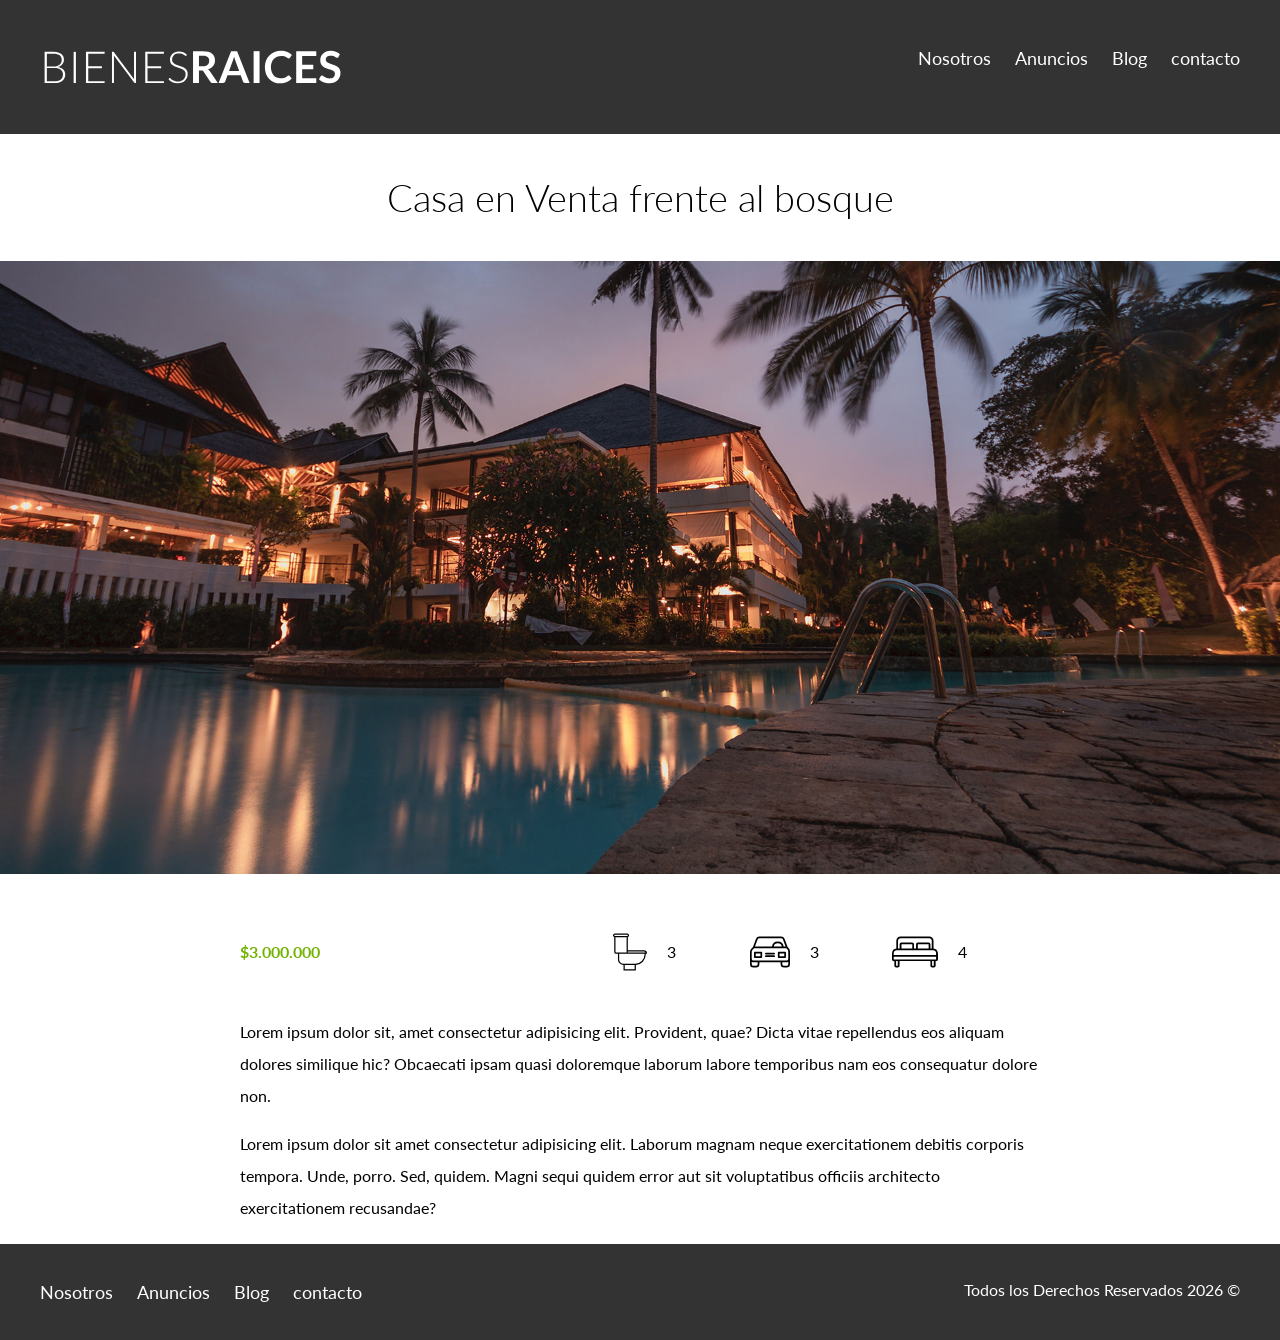
==== anuncio.html @ e01a39d3 "Primer commit" ====
<!DOCTYPE html>
<html lang="en">

<head>
    <meta charset="UTF-8">
    <meta name="viewport" content="width=device-width, initial-scale=1.0">
    <title>Bienes Raices</title>
    <link
        href="https://fonts.googleapis.com/css2?family=Lato:ital,wght@0,100;0,300;0,400;0,700;0,900;1,100;1,300;1,400;1,700;1,900&display=swap"
        rel="stylesheet">
    <link rel="stylesheet" href="css/normalize.css">
    <link rel="stylesheet" href="css/styles.css">
</head>

<body>

    <header class="site-header">
        <div class="contenedor contenido-header">
            <div class="barra">
                <a href="/">
                    <img src="img/logo.svg" alt="Logotipo de Bienes Raices">
                </a>
                <nav class="navegacion">
                    <a href="nosotros.html">Nosotros</a>
                    <a href="anuncios.html">Anuncios</a>
                    <a href="blog.html">Blog</a>
                    <a href="contacto.html">contacto</a>
                </nav>
            </div>
        </div>
    </header>

    <h1 class="fw-300 centrar-texto">Casa en Venta frente al bosque</h1>
    <img src="img/destacada.jpg" alt="Imagen Anuncio">

    <main class="contenedor seccion contenido-centrado">
        <div class="resumen-propiedad">
            <p class="precio">$3.000.000</p>
            <ul class="iconos-caracteristicas">
                <li>
                    <img src="img/icono_wc.svg" alt="icono wc">
                    <p>3</p>
                </li>
                <li>
                    <img src="img/icono_estacionamiento.svg" alt="icono autos">
                    <p>3</p>
                </li>
                <li>
                    <img src="img/icono_dormitorio.svg" alt="iconos habitaciones">
                    <p>4</p>
                </li>
            </ul>
        </div><!--.resumen-propiedad-->

        <p>Lorem ipsum dolor sit, amet consectetur adipisicing elit. Provident, quae? Dicta vitae repellendus eos
            aliquam dolores similique hic? Obcaecati ipsam quasi doloremque laborum labore temporibus nam eos
            consequatur dolore non.</p>
        <p>Lorem ipsum dolor sit amet consectetur adipisicing elit. Laborum magnam neque exercitationem debitis corporis
            tempora. Unde, porro. Sed, quidem. Magni sequi quidem error aut sit voluptatibus officiis architecto
            exercitationem recusandae?</p>
    </main>

    <footer class="site-footer seccion">
        <div class="contenedor contenedor-footer">
            <nav class="navegacion">
                <a href="nosotros.html">Nosotros</a>
                <a href="anuncios.html">Anuncios</a>
                <a href="blog.html">Blog</a>
                <a href="contacto.html">contacto</a>
            </nav>
            <p class="copyright">Todos los Derechos Reservados 2026 &copy;</p>
        </div>
    </footer>

</body>

</html>
---- css/styles.css ----
html {
  box-sizing: border-box;
  font-size: 62.5%; /* Reset para REMS - 62.5% = 10px de 16px */
}

*,
*:before,
*:after {
  box-sizing: inherit;
}

body {
  font-family: "Lato", sans-serif;
  font-size: 1.6rem;
  line-height: 2;
}

/** Globales **/
img {
  max-width: 100%;
}

.contenedor {
  max-width: 120rem;
  margin: 0 auto;
}

h1 {
  font-size: 3.8rem;
}

h2 {
  font-size: 3.4rem;
}

h3 {
  font-size: 3rem;
}

h4 {
  font-size: 2.6rem;
}

/* Utilidades */
.seccion {
  margin-top: 2rem;
  margin-bottom: 2rem;
}

.fw-300 {
  font-weight: 300;
}

.centrar-texto {
  text-align: center;
}

.d-block {
  display: block !important;
}

.contenido-centrado {
  max-width: 800px;
}

/* Botones */
.boton {
  color: white;
  font-weight: 700;
  text-decoration: none;
  font-size: 1.8rem;
  padding: 1rem 3rem;
  margin-top: 3rem;
  display: inline-block;
  text-align: center;
  border: none;
}

.boton:hover {
  cursor: pointer;
}

.boton-amarillo {
  background-color: #e08709;
}

.boton-verde {
  background-color: #71b100;
}

/* Header */
.site-header {
  background-color: #333333;
  padding: 1rem 0 3rem 0;
}

.site-header.inicio {
  background-image: url(../img/header.jpg);
  background-position: center center;
  background-size: cover;
  height: 100vh;
  min-height: 60rem;
}

.contenido-header {
  height: 100%;
  display: flex;
  flex-direction: column;
  justify-content: space-between;
}

.contenido-header h1 {
  color: #ffffff;
  padding-bottom: 2rem;
  max-width: 60rem;
  line-height: 2;
}

.barra {
  display: flex;
  justify-content: space-between;
  padding-top: 3rem;
}

/* Navegacion */
.navegacion a {
  color: #ffff;
  text-decoration: none;
  font-size: 1.8rem;
  margin-right: 2rem;
}

.navegacion a:hover {
  color: #71b100;
}

.navegacion a:last-of-type {
  margin: 0;
}

/* Iconos Nosotros */
.iconos-nosotros {
  display: flex;
  justify-content: space-between;
}

.icono {
  flex-basis: calc(33.3% - 1rem);
  text-align: center;
}

.icono h3 {
  text-transform: uppercase;
}

/* Anuncios */
.contenedor-anuncios {
  display: flex;
  justify-content: space-between;
  flex-wrap: wrap;
}

.anuncio {
  flex: 0 0 calc(33.3% - 1rem);
  /* flex-grow: 0;
    flex-shrink: 0;
    flex-basis: calc(33.3% - 1rem); */
  border-style: solid;
  border-color: #b5b5b5;
  border-width: 1px;
  background-color: #f5f5f5;
  margin-bottom: 2rem;
}

.contenido-anuncio {
  padding: 2rem;
}

.contenido-anuncio h3,
.contenido-anuncio p {
  margin: 0;
}

.precio {
  color: #71b100;
  font-weight: 700;
}

.ver-todas {
  display: flex;
  justify-content: flex-end;
}

.iconos-caracteristicas {
  list-style: none;
  padding: 0;
  display: flex;
  justify-content: space-evenly;
  flex: 1;
  max-width: 500px;
}

.iconos-caracteristicas li {
  /*flex: 1;*/
  display: flex;
}

.iconos-caracteristicas li img {
  margin-right: 2rem;
}

/* contacto-home*/
.imagen-contacto {
  background-image: url(../img/encuentra.jpg);
  background-position: center center;
  background-size: cover;
  height: 40rem;
  display: flex;
  align-items: center;
}

.contenido-contacto {
  flex: 1;
  color: #ffffff;
}

.contenido-contacto p {
  font-size: 1.8rem;
}

/*Seccion inferior*/
.seccion-inferior {
  display: flex;
  justify-content: space-between;
}

.seccion-inferior .blog {
  flex-basis: 60%;
}

.seccion-inferior .testimoniales {
  flex-basis: calc(40% - 2rem);
}

.entrada-blog {
  display: flex;
  justify-content: space-between;
  margin-bottom: 2rem;
}

.entrada-blog:last-of-type {
  margin-bottom: 0;
}

.entrada-blog .imagen {
  flex-basis: 40%;
}

.entrada-blog .texto-entrada {
  flex-basis: calc(60% - 3rem);
}

.texto-entrada a {
  color: black;
  text-decoration: none;
}

.texto-entrada h4 {
  margin: 0;
  line-height: 1.4;
}

.texto-entrada h4::after {
  content: "";
  display: block;
  width: 15rem;
  height: 0.5rem;
  background-color: #71b100;
  margin-top: 1rem;
}

.texto-entrada span {
  color: #e08709;
}

/*Testimoniales*/
.testimonial {
  background-color: #71b100;
  font-size: 2.4rem;
  padding: 2rem;
  color: #ffffff;
  border-radius: 2rem;
}

.testimonial p {
  text-align: right;
}

.testimonial blockquote::before {
  content: "";
  background-image: url(../img/comilla.svg);
  width: 4rem;
  height: 4rem;
  position: absolute;
  left: -2rem;
}

.testimonial blockquote {
  position: relative;
  padding-left: 5rem;
  font-weight: 300;
}

/*Footer*/
.site-footer {
  background-color: #333333;
  margin: 0;
}

.contenedor-footer {
  padding: 3rem 0;
  display: flex;
  justify-content: space-between;
}

.copyright {
  margin: 0;
  color: white;
}

/*PAGINAS INTERNAS*/
/*Nosotros*/
.contenido-nosotros {
  display: grid;
  grid-template-columns: repeat(2, 1fr);
  grid-column-gap: 20px;
}

.texto-nosotros blockquote {
  font-weight: 900;
  font-size: 2rem;
  margin: 0;
  padding: 1rem 0 3rem 0;
}

/*Anuncio*/
.resumen-propiedad {
  display: flex;
  justify-content: space-between;
  align-items: center;
}

/*Contacto*/
.contacto p {
  font-size: 1.2rem;
  color: #4f4f4f;
  margin: 2rem 0 0 0;
}

legend {
  font-size: 2rem;
  color: #4f4f4f;
}

label {
  font-weight: 700;
  text-transform: uppercase;
  display: block;
}

input:not([type="submit"]),
textarea,
select {
  padding: 1rem;
  display: block;
  width: 100%;
  background-color: #e1e1e1;
  margin-bottom: 2rem;
  border: none;
  border-radius: 1rem;
}
input[type="radio"] {
  width: auto;
  margin: 0;
}
select {
  -webkit-appearance: none;
  appearance: none;
}
textarea {
  height: 20rem;
}

.forma-contacto {
  max-width: 30rem;
  display: flex;
  justify-content: space-between;
  align-items: center;
}
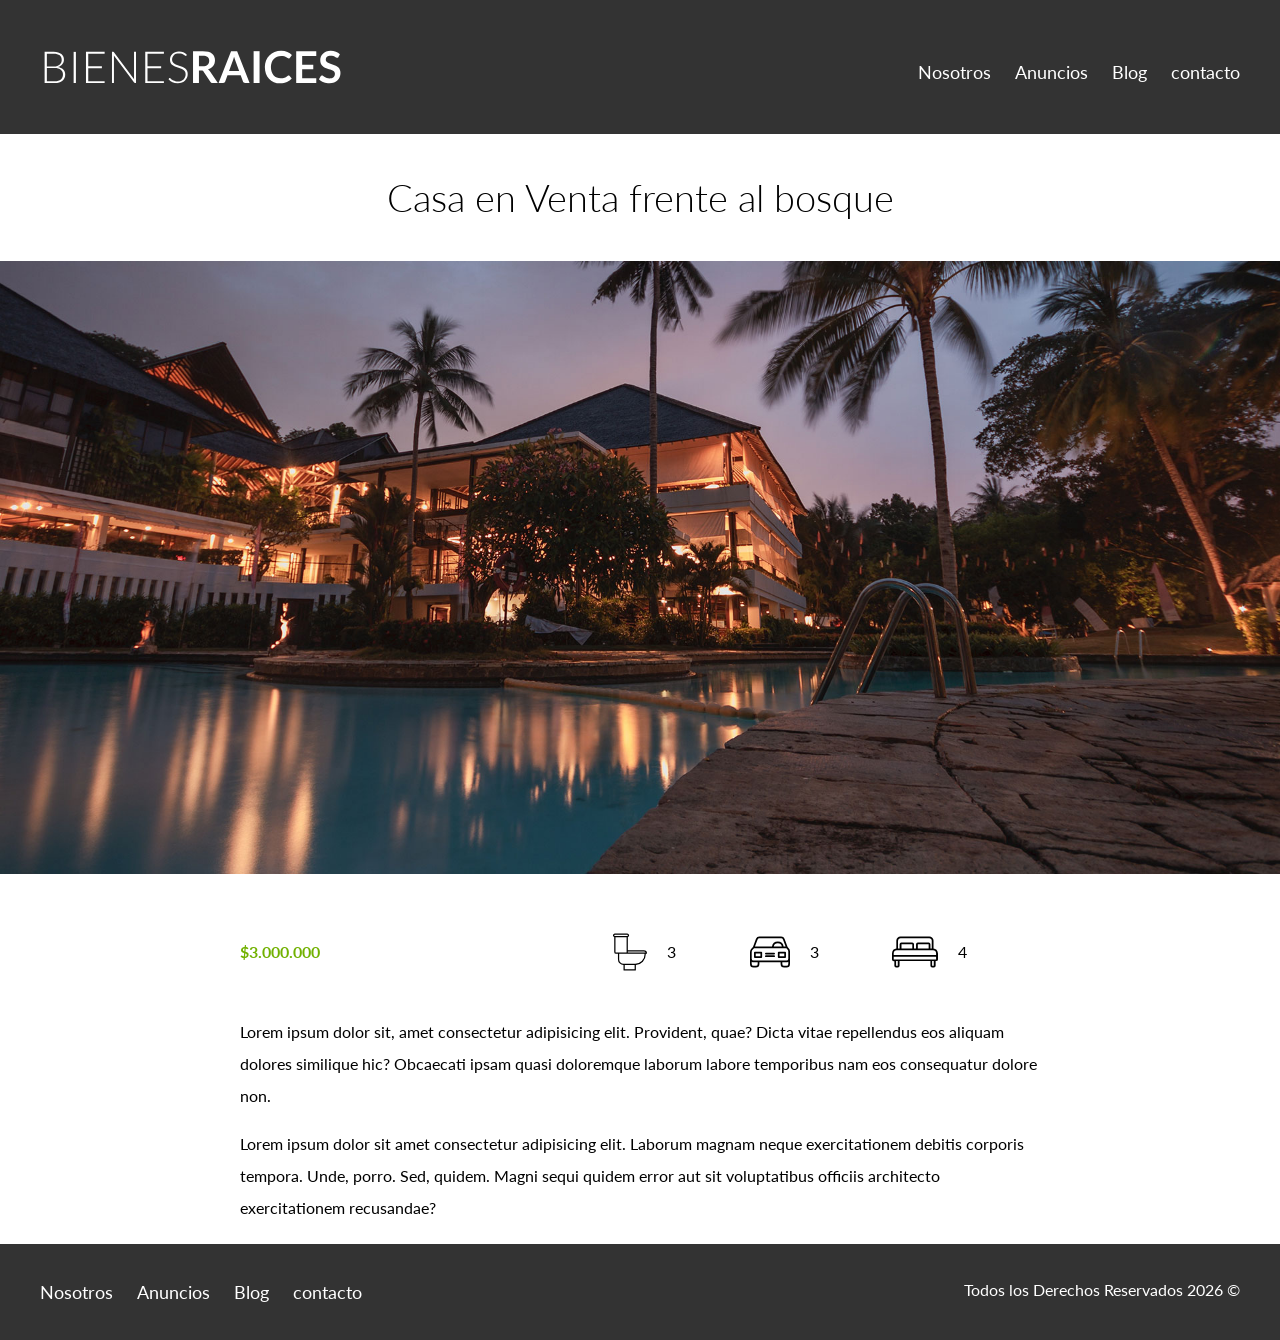
==== commit dca0c055: "Actualización del proyecto" ====
--- a/anuncio.html
+++ b/anuncio.html
@@ -20,7 +20,13 @@
                 <a href="/">
                     <img src="img/logo.svg" alt="Logotipo de Bienes Raices">
                 </a>
-                <nav class="navegacion">
+                <div class="mobile-menu">
+                    <a href="#navegacion">
+                        <img src="img/barras.svg" alt="Icono menu">
+                    </a>
+                </div>
+
+                <nav id="navegacion" class="navegacion">
                     <a href="nosotros.html">Nosotros</a>
                     <a href="anuncios.html">Anuncios</a>
                     <a href="blog.html">Blog</a>
--- a/css/styles.css
+++ b/css/styles.css
@@ -21,6 +21,7 @@
 }
 
 .contenedor {
+  width: 95%;
   max-width: 120rem;
   margin: 0 auto;
 }
@@ -74,6 +75,15 @@
   display: inline-block;
   text-align: center;
   border: none;
+  display: block;
+  flex: 0 0 100%;
+}
+
+@media (min-width: 768px) {
+  .boton {
+    display: inline-block;
+    flex: 0 0 auto;
+  }
 }
 
 .boton:hover {
@@ -107,6 +117,13 @@
   display: flex;
   flex-direction: column;
   justify-content: space-between;
+  text-align: center;
+}
+
+@media (min-width: 768px) {
+  .contenido-header {
+    text-align: left;
+  }
 }
 
 .contenido-header h1 {
@@ -117,36 +134,81 @@
 }
 
 .barra {
-  display: flex;
-  justify-content: space-between;
   padding-top: 3rem;
+}
+
+@media (min-width: 768px) {
+  .barra {
+    display: flex;
+    justify-content: space-between;
+    align-items: center;
+  }
 }
 
 /* Navegacion */
 .navegacion a {
   color: #ffff;
   text-decoration: none;
-  font-size: 1.8rem;
-  margin-right: 2rem;
+  font-size: 2.2rem;
+  display: block;
+}
+
+@media (min-width: 768px) {
+  .navegacion a {
+    display: inline-block;
+    font-size: 1.8rem;
+    margin-right: 2rem;
+  }
+  .navegacion a:last-of-type {
+    margin: 0;
+  }
 }
 
 .navegacion a:hover {
   color: #71b100;
 }
 
-.navegacion a:last-of-type {
-  margin: 0;
+/*Mobile-menu*/
+.mobile-menu img{
+  width: 5rem;
+}
+
+@media (min-width: 768px){
+  .mobile-menu{
+    display: none;
+  }
+}
+
+.navegacion:target{
+  display: block;
+}
+
+.navegacion {
+  display: none;
+}
+
+@media (min-width: 768px){
+  .navegacion{
+    display: block;
+  }
 }
 
 /* Iconos Nosotros */
-.iconos-nosotros {
-  display: flex;
-  justify-content: space-between;
+@media (min-width: 768px) {
+  .iconos-nosotros {
+    display: flex;
+    justify-content: space-between;
+  }
 }
 
 .icono {
-  flex-basis: calc(33.3% - 1rem);
   text-align: center;
+}
+
+@media (min-width: 768px) {
+  .icono {
+    flex-basis: calc(33.3% - 1rem);
+  }
 }
 
 .icono h3 {
@@ -154,22 +216,30 @@
 }
 
 /* Anuncios */
-.contenedor-anuncios {
-  display: flex;
-  justify-content: space-between;
-  flex-wrap: wrap;
+
+@media (min-width: 768px) {
+  .contenedor-anuncios {
+    display: flex;
+    justify-content: space-between;
+    flex-wrap: wrap;
+  }
 }
 
 .anuncio {
-  flex: 0 0 calc(33.3% - 1rem);
-  /* flex-grow: 0;
-    flex-shrink: 0;
-    flex-basis: calc(33.3% - 1rem); */
   border-style: solid;
   border-color: #b5b5b5;
   border-width: 1px;
   background-color: #f5f5f5;
   margin-bottom: 2rem;
+}
+
+@media (min-width: 768px) {
+  .anuncio {
+    flex: 0 0 calc(33.3% - 1rem);
+    /* flex-grow: 0;
+    flex-shrink: 0;
+    flex-basis: calc(33.3% - 1rem); */
+  }
 }
 
 .contenido-anuncio {
@@ -220,7 +290,7 @@
 }
 
 .contenido-contacto {
-  flex: 1;
+  flex: 0 0 95%;
   color: #ffffff;
 }
 
@@ -229,35 +299,44 @@
 }
 
 /*Seccion inferior*/
-.seccion-inferior {
-  display: flex;
-  justify-content: space-between;
-}
-
-.seccion-inferior .blog {
-  flex-basis: 60%;
-}
-
-.seccion-inferior .testimoniales {
-  flex-basis: calc(40% - 2rem);
+@media (min-width: 768px) {
+  .seccion-inferior {
+    display: flex;
+    justify-content: space-between;
+  }
+
+  .seccion-inferior .blog {
+    flex-basis: 60%;
+  }
+
+  .seccion-inferior .testimoniales {
+    flex-basis: calc(40% - 2rem);
+  }
 }
 
 .entrada-blog {
-  display: flex;
-  justify-content: space-between;
   margin-bottom: 2rem;
+}
+
+@media (min-width: 768px) {
+  .entrada-blog {
+    display: flex;
+    justify-content: space-between;
+  }
 }
 
 .entrada-blog:last-of-type {
   margin-bottom: 0;
 }
 
-.entrada-blog .imagen {
+@media (min-width: 768px){
+  .entrada-blog .imagen {
   flex-basis: 40%;
 }
 
 .entrada-blog .texto-entrada {
   flex-basis: calc(60% - 3rem);
+}
 }
 
 .texto-entrada a {
@@ -319,8 +398,14 @@
 
 .contenedor-footer {
   padding: 3rem 0;
-  display: flex;
+  text-align: center;
+}
+
+@media (min-width: 768px){
+  .contenedor-footer{
+    display: flex;
   justify-content: space-between;
+  }
 }
 
 .copyright {
@@ -330,10 +415,12 @@
 
 /*PAGINAS INTERNAS*/
 /*Nosotros*/
-.contenido-nosotros {
+@media (min-width: 768px){
+  .contenido-nosotros {
   display: grid;
   grid-template-columns: repeat(2, 1fr);
   grid-column-gap: 20px;
+}
 }
 
 .texto-nosotros blockquote {
